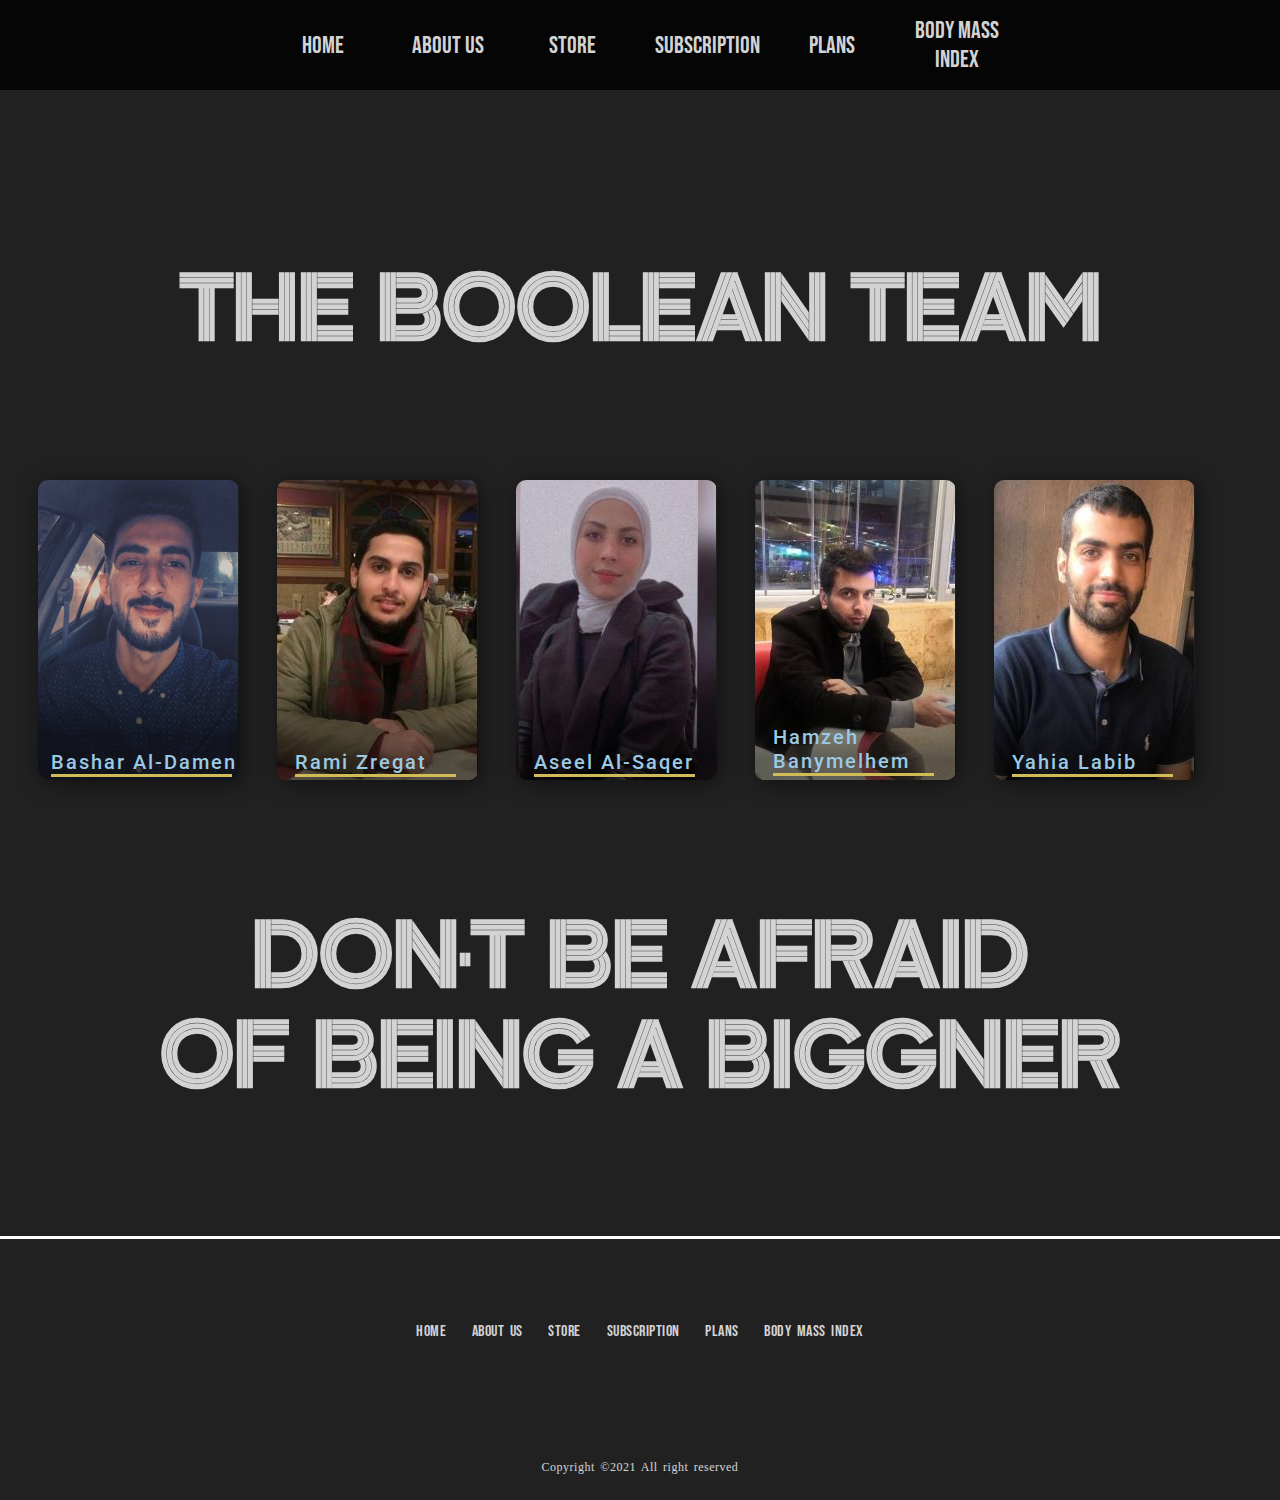
==== pages/about-us.html @ f0849274 "editing about us" ====
<!DOCTYPE html>
<html lang="en">

<head>
    <meta charset="UTF-8">
    <meta http-equiv="X-UA-Compatible" content="IE=edge">
    <meta name="viewport" content="width=device-width, initial-scale=1.0">
    <title>PurePowerGym | Our Team</title>
    <link rel="stylesheet" href="/css/about-us.css">
   <link rel="stylesheet" href="/css/header.css">
   <link rel="stylesheet" href="/css/footer.css">
</head>
<header>
    <nav>
        <ul id="leftUL">
            <li class=navlist><a href="/index.html">HOME</a></li>
            <li class=navlist><a href="#">ABOUT US</a></li>
            <li class=navlist><a href="/pages/store.html">STORE</a></li>
        </ul>
        <a href="/index.html"><img src="https://i.ibb.co/7VNtPp0/color-logo-transparent.png" alt="" id="logoimg"></a>
        <ul id="rightUL">
            <li class=navlist><a href="/pages/Subscriptions.html">SUBSCRIPTION</a></li>
            <li class=navlist><a href="/pages/plans.html">PLANS</a></li>
            <li class=navlist><a href="/pages/BMI.html">BODY MASS INDEX</a></li>

        </ul>
        
    </nav>
</header>

<body>
   <div id="boolean">
     <h5>THE BOOLEAN TEAM</h5>
   </div>
    <main>
        
            <section id="Bashar">
                <div class="blog-card spring-fever">
                    <div class="title-content">
                        <h3>Bashar Al-Damen</h3>
                        <hr />
                        <!-- <div class="intro">Yllamco laboris nisi ut aliquip ex ea commodo.</div> -->
                    </div><!-- /.title-content -->
                    <div class="card-info">
                        Accountant
                    </div><!-- /.card-info -->
                    <div class="utility-info">
                        <ul class="utility-list">
                            <!-- <li class="comments">12</li>
                            <li class="date">03.12.2015</li> -->
                        </ul>
                    </div><!-- /.utility-info -->
                    <!-- overlays -->
                    <div class="gradient-overlay"></div>
                    <div class="color-overlay"></div>
                </div><!-- /.blog-card -->
            </section>
           
        
       
        <section id="Rami">
            <div class="blog-card spring-fever">
                <div class="title-content">
                    <h3>Rami Zregat </h3>
                    <hr />
                    <!-- <div class="intro">Yllamco laboris nisi ut aliquip ex ea commodo.</div> -->
                </div><!-- /.title-content -->
                <div class="card-info">
                    Civil Engineer
                </div><!-- /.card-info -->
                <div class="utility-info">
                    <ul class="utility-list">
                        <!-- <li class="comments">12</li>
                        <li class="date">03.12.2015</li> -->
                    </ul>
                </div><!-- /.utility-info -->
                <!-- overlays -->
                <div class="gradient-overlay"></div>
                <div class="color-overlay"></div>
            </div><!-- /.blog-card -->
        </section>
        <section id="Aseel">
            <div class="blog-card spring-fever">
                <div class="title-content">
                    <h3>Aseel Al-Saqer</h3>
                    <hr />
                    <!-- <div class="intro">Yllamco laboris nisi ut aliquip ex ea commodo.</div> -->
                </div><!-- /.title-content -->
                <div class="card-info">
                   Civil Engineer
                </div><!-- /.card-info -->
                <div class="utility-info">
                    <ul class="utility-list">
                        <!-- <li class="comments">12</li>
                        <li class="date">03.12.2015</li> -->
                    </ul>
                </div><!-- /.utility-info -->
                <!-- overlays -->
                <div class="gradient-overlay"></div>
                <div class="color-overlay"></div>
            </div><!-- /.blog-card -->
        </section>
    
        <section id="Hamzeh">
            <div class="blog-card spring-fever">
                <div class="title-content">
                    <h3 >Hamzeh Banymelhem </h3>
                    <hr />
                    <!-- <div class="intro">Yllamco laboris nisi ut aliquip ex ea commodo.</div> -->
                </div><!-- /.title-content -->
                <div class="card-info">
                   Civil Engineer
                </div><!-- /.card-info -->
                <div class="utility-info">
                    <ul class="utility-list">
                        <!-- <li class="comments">12</li>
                        <li class="date">03.12.2015</li> -->
                    </ul>
                </div><!-- /.utility-info -->
                <!-- overlays -->
                <div class="gradient-overlay"></div>
                <div class="color-overlay"></div>
            </div><!-- /.blog-card -->
        </section>
        <section id="yhyia">
            <div class="blog-card spring-fever">
                <div class="title-content">
                    <h3>Yahia Labib </h3>
                    <hr />
                    <!-- <div class="intro">Yllamco laboris nisi ut aliquip ex ea commodo.</div> -->
                </div><!-- /.title-content -->
                <div class="card-info">
                    Mechanical Engineer
                </div><!-- /.card-info -->
                <div class="utility-info">
                    <ul class="utility-list">
                        <!-- <li class="comments">12</li>
                        <li class="date">03.12.2015</li> -->
                    </ul>
                </div><!-- /.utility-info -->
                <!-- overlays -->
                <div class="gradient-overlay"></div>
                <div class="color-overlay"></div>
            </div><!-- /.blog-card -->
        </section>
  
    </main>
    <div id="quot">
        <h5>DON'T BE AFRAID <br> OF BEING A BIGGNER</h5>
      </div>
      <footer style="border-top: white solid">
        <div id=footercontainer> 
        <span id="logofooter">
            <img src="https://i.ibb.co/rmbsgYD/Small-Logo.png" alt="">
        </span>
        <nav>
            <ul id="FooterNav">
                <li class=footerList><a href="index.html">HOME</a></li>
                <li class=footerList><a href="#">ABOUT US</a></li>
                <li class=footerList><a href="pages/store.html">STORE</a></li>
                
                <li class=footerList><a href="#">SUBSCRIPTION</a></li>
                <li class=footerList><a href="pages/plans.html">PLANS</a></li>
                <li class=footerList><a href="pages/BMI.html">BODY MASS INDEX</a></li>
                
            </ul>

        </nav>
        
        
        
        <div id="Contact">
            <a href="#"><i class="fab fa-pinterest"></i></a>
            <a href="#"><i class="fab fa-facebook-f"></i></a>
            <a href="#"><i class="fab fa-twitter"></i></a>
            <a href="#"><i class="fab fa-youtube"></i></a>
            <a href="#"><i class="fa fa-behance" aria-hidden="true"></i></a>
        </div>
        <img src="https://onclickwebdesign.com/wp-content/uploads/footer-icon.png" alt="" id='smallimg'>
        <div id='copyrights'>Copyright &copy;2021 All right reserved</div>
        </div>
    </footer>
</body>

</html>
---- css/about-us.css ----
@import url(https://fonts.googleapis.com/css?family=Roboto:400,500,700);
@import url(https://fonts.googleapis.com/css?family=Droid+Serif:400,700,400italic,700italic);
@import url('https://fonts.googleapis.com/css2?family=Zen+Tokyo+Zoo&display=swap');
* {
  box-sizing: border-box;
  margin: 0;
  padding: 0;
}


body {
 background-color: #212122;
  display: flex;
  flex-direction: column;
  justify-content: space-around;
  background-repeat: no-repeat;
  text-align: center;
  
  
  
}
#quot {
  font-family: 'Zen Tokyo Zoo', cursive;
  font-size: 100px;
  margin-top: 10%;
  margin-bottom: 10%;
  color: lightgrey;
  
}
#boolean{
  width: 100%;
  height: 338px;
  font-family: 'Zen Tokyo Zoo', cursive;
  position: absolute;
 color: lightgrey;
  margin-bottom: 50%;

  font-size: 100px;
  
}
main {
  display: flex;
  justify-content: space-evenly;
  /* flex-direction: column; */
  align-items: center;
  flex-wrap: nowrap;
  margin-top: 30%;
}
.blog-card {
  width: 201px;
  height: 300px;
  /* position: absolute; */
  top: 50%;
  left: 50%;
  margin: -250px 0 0 -175px;
  overflow: hidden;
  border-radius: 10px;
  box-shadow: 3px 3px 20px rgba(0, 0, 0, 0.5);
  text-align: center;
  background-repeat: no-repeat;
}

#Aseel .blog-card.spring-fever {
  background-image: url(/Image/Aseel.jpg) ;
  
}
#yhyia .blog-card.spring-fever {
  background-image: url(/Image/Yhyia.jpg) ;
  
}
#Rami .blog-card.spring-fever {
  background-image: url(/Image/Rami.jpg) ;
  
}
#Hamzeh .blog-card.spring-fever {
  background-image: url(/Image/hamzeh.jpg) ;
  
}
#Bashar .blog-card.spring-fever {
  background-image: url(/Image/Bashar.png) ;
  
}
.blog-card .color-overlay {
  /* Rectangle 11: */
  background: rgba(84, 104, 110, 0.4);
  width: 350px;
  height: 500px;
  /* position: absolute; */
  z-index: 10;
  top: 0;
  left: 0;
  transition: background 0.3s cubic-bezier(0.33, 0.66, 0.66, 1);
}
.blog-card .gradient-overlay {
  /* bg-gradient: */
  background-image: -webkit-linear-gradient(rgba(0, 0, 0, 0) 0%, rgba(0, 0, 0, 0.6) 21%);
  background-image: -moz-linear-gradient(rgba(0, 0, 0, 0) 0%, rgba(0, 0, 0, 0.6) 21%);
  background-image: -o-linear-gradient(rgba(0, 0, 0, 0) 0%, rgba(0, 0, 0, 0.6) 21%);
  background-image: linear-gradient(rgba(0, 0, 0, 0) 0%, rgba(0, 0, 0, 0.6) 21%);
  width: 350px;
  height: 500px;
  /* position: absolute; */
  top: 350px;
  left: 0;
  z-index: 15;
}
.blog-card:hover .card-info {
  opacity: 1;
  bottom: 120px;
}
.blog-card:hover .color-overlay {
  background: rgba(84, 104, 110, 0.8);
}
#Hamzeh .title-content {
  text-align: left;
  margin: 45px 0 0 0;
  position: relative;
  z-index: 20;
  width: 100%;
  top: 200px;
  left: 18px;
}
#Bashar .title-content{
  text-align: left;
    margin: 70px 0 0 0;
    position: relative;
    z-index: 20;
    width: 100%;
    top: 200px;
    left: 13px;

}
.title-content {
    text-align: left;
    margin: 70px 0 0 0;
    position: relative;
    z-index: 20;
    width: 100%;
    top: 200px;
    left: 18px;
}

h3 {
  font-size: 20px;
  font-weight: 500;
  letter-spacing: 2px;
  color: #9CC9E3;
  font-family: "Roboto", sans-serif;
  margin-bottom: 0;
}
#Bashar hr {
  width: 90%;
  height: 3px;
  
  border: 0;
  background: #D0BB57;
}
hr {
    width: 80%;
    height: 3px;
    
    border: 0;
    background: #D0BB57;
}

.intro {
  width: 170px;
  margin: 0 auto;
  color: #DCE3E7;
  font-family: "Droid Serif", serif;
  font-size: 13px;
  font-style: italic;
  line-height: 18px;
}

.card-info {
    width: 100%;
    position: relative;
    bottom: 100px;
    left: 0;
    top: 110px;
    margin: 0 auto;
    padding: 0 50px;
    color: #DCE3E7;
    font-family: "Droid Serif", serif;
    font-style: 16px;
    line-height: 24px;
    z-index: 20;
    opacity: 0;
    transition: bottom 0.3s, opacity 0.3s cubic-bezier(0.33, 0.66, 0.66, 1);
}

.utility-info {
  /* position: absolute; */
  bottom: 0px;
  left: 0;
  z-index: 20;
}

.utility-list {
  list-style-type: none;
  margin: 0 0 30px 20px;
  padding: 0;
  width: 100%;
}
.utility-list li {
  margin: 0 15px 0 0;
  padding: 0 0 0 22px;
  display: inline-block;
  color: #DCE3E7;
  font-family: "Roboto", sans-serif;
}
.utility-list li.comments {
  background: url(https://s3-us-west-2.amazonaws.com/s.cdpn.io/1765/icon-chat.svg) no-repeat 0 0.1em;
}
.utility-list li.date {
  background: url(https://s3-us-west-2.amazonaws.com/s.cdpn.io/1765/icon-calendar.svg) no-repeat 0 0.1em;
}


section{
   margin-top: 20%;
   margin-left: 10%;

}
/* .upper {
    display: flex;
    justify-content: space-between;
}
.lower {
    display: flex;
    justify-content: space-between;
}
.middle {
    margin-left: 43%;
} */
---- css/header.css ----
@import url('https://fonts.googleapis.com/css2?family=Bebas+Neue&display=swap');


*{
    box-sizing: border-box;
}

body {
    margin: 0 auto;
}

header {
    top: 0px;
    z-index: 7;
    display: grid;
    width: 100%;
    height: 90px;
    background-color: rgb(0 0 0 / 85%);
}

header nav {
    display: flex;
    flex-direction: row;
    align-items: center;
    justify-content: center;
    height: inherit;
    
}
a{
    text-decoration: none;
    color: lightgray;
}


ul#leftUL {
    display: flex;
    margin: 0 0;
    padding: 0 0;
    align-items: center;
    justify-content: space-evenly;
    width: 30%;
    flex-direction: row;
    height: inherit;
}


ul#rightUL {
    display: flex;
    margin: 0 0;
    padding: 0 0;
    align-items: center;
    justify-content: space-evenly;
    width: 30%;
    flex-direction: row;
    height: inherit;
}




nav #logoimg {
    width: 264px;
    filter: drop-shadow(1px 3px 3px black);
}

li.navlist {
    list-style: none;
    text-align: center;
    font-family: 'Bebas Neue', cursive;
    font-size: x-large;
    color: lightgray;
    width: inherit;
    height: inherit;
    display: flex;
    flex-direction: column;
    justify-content: center;
}

li.navlist:hover{
    background: linear-gradient(to bottom, #26b0cc 0%,#26b0cc 0%,#134a63 0%,#134a63 0%,#207cca 100%,#207cca 100%,#7db9e8 100%);
    border-right: solid rgba(54, 121, 165, 0.62);
    border-left: solid rgba(54, 121, 165, 0.62);
}
---- css/footer.css ----
@import url('https://fonts.googleapis.com/css2?family=Bebas+Neue&display=swap');

footer {
    background: url('https://i.ibb.co/j3DGRhm/footer-bg.jpg') top center no-repeat;
    background-size: cover;
    padding-bottom: 2rem;
    text-align: center;
    padding: 5% 0 2% 0%;
}

#footercontainer{
    max-width: 39%;
    margin: 0 auto;
}

#logofooter img {
    width: 200px;
    filter: drop-shadow(2px 1px 2px black);
    margin-bottom: 3%;
}

/*  */
ul#FooterNav {
    display: flex;
    flex-direction: row;
    align-items: center;

    justify-content: space-evenly;
}

li.footerList {
    list-style: none;
    font-family: 'Bebas Neue', cursive;
    letter-spacing: 0.5px;
    word-spacing: 2px;

}  

#FooterNav.footerList a{
    color: lightgray;
    width: 50%;
    
}
/*  */

div#Contact2 {
    display: flex;
    flex-direction: column;
    align-items: center;
   
}

/*  */
#Contact {
    display: flex;
    align-items: center;
    flex-direction: row;
    justify-content: center;
    margin-top: 13%;
}
#Contact i {
    width: 2%;
    margin: 20px 8  px 10px 8px;
    color: lightgray;
    filter: drop-shadow(2px 4px 8px black);
}

#Contact a{
    margin: 0 4%;
}
#smallimg {
    margin: 5% 0;
}
#copyrights {
    color: #fff;
    opacity: 0.8;
    font-size: 12px;
    word-spacing: 2px;
    margin: 0 0.5rem;
    letter-spacing: 0.5px;
}
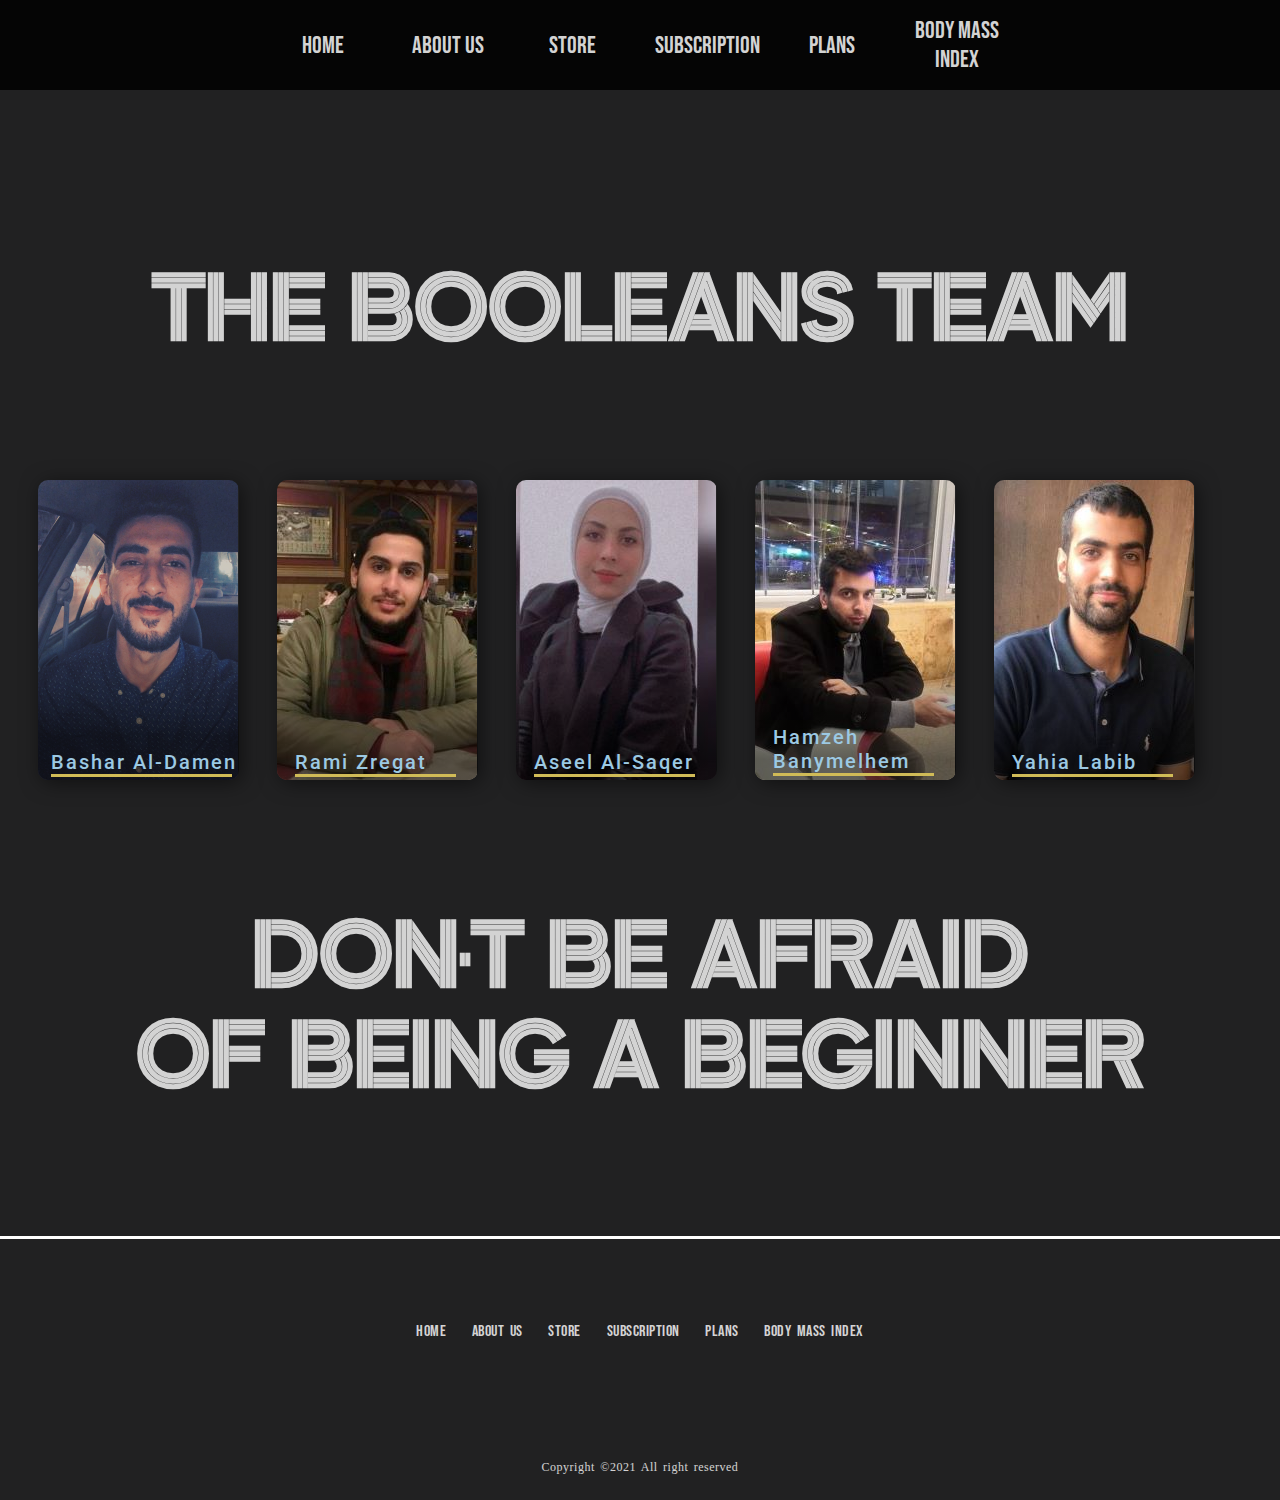
==== commit d13997d1: "editing" ====
--- a/pages/about-us.html
+++ b/pages/about-us.html
@@ -13,16 +13,16 @@
 <header>
     <nav>
         <ul id="leftUL">
-            <li class=navlist><a href="/index.html">HOME</a></li>
-            <li class=navlist><a href="#">ABOUT US</a></li>
-            <li class=navlist><a href="/pages/store.html">STORE</a></li>
+            <li class=navlist><a href="../index.html">HOME</a></li>
+            <li class=navlist><a href="about-us.html">ABOUT US</a></li>
+            <li class=navlist><a href="store.html">STORE</a></li>
         </ul>
-        <a href="/index.html"><img src="https://i.ibb.co/7VNtPp0/color-logo-transparent.png" alt="" id="logoimg"></a>
+        <a href="/index.html"><img src="https://i.ibb.co/7VNtPp0/color-logo-transparent.png" alt=""
+                id="logoimg"></a>
         <ul id="rightUL">
-            <li class=navlist><a href="/pages/Subscriptions.html">SUBSCRIPTION</a></li>
-            <li class=navlist><a href="/pages/plans.html">PLANS</a></li>
-            <li class=navlist><a href="/pages/BMI.html">BODY MASS INDEX</a></li>
-
+            <li class=navlist><a href="Subscriptions.html">SUBSCRIPTION</a></li>
+            <li class=navlist><a href="plans.html">PLANS</a></li>
+            <li class=navlist><a href="BMI.html">BODY MASS INDEX</a></li>
         </ul>
         
     </nav>
@@ -30,7 +30,7 @@
 
 <body>
    <div id="boolean">
-     <h5>THE BOOLEAN TEAM</h5>
+     <h5>THE BOOLEANS TEAM</h5>
    </div>
     <main>
         
@@ -146,7 +146,7 @@
   
     </main>
     <div id="quot">
-        <h5>DON'T BE AFRAID <br> OF BEING A BIGGNER</h5>
+        <h5>DON'T BE AFRAID <br> OF BEING A BEGINNER</h5>
       </div>
       <footer style="border-top: white solid">
         <div id=footercontainer> 
@@ -155,13 +155,13 @@
         </span>
         <nav>
             <ul id="FooterNav">
-                <li class=footerList><a href="index.html">HOME</a></li>
-                <li class=footerList><a href="#">ABOUT US</a></li>
-                <li class=footerList><a href="pages/store.html">STORE</a></li>
+                <li class=footerList><a href="../index.html">HOME</a></li>
+                <li class=footerList><a href="about-us.html">ABOUT US</a></li>
+                <li class=footerList><a href="store.html">STORE</a></li>
                 
-                <li class=footerList><a href="#">SUBSCRIPTION</a></li>
-                <li class=footerList><a href="pages/plans.html">PLANS</a></li>
-                <li class=footerList><a href="pages/BMI.html">BODY MASS INDEX</a></li>
+                <li class=footerList><a href="Subscriptions.html">SUBSCRIPTION</a></li>
+                <li class=footerList><a href="plans.html">PLANS</a></li>
+                <li class=footerList><a href="BMI.html">BODY MASS INDEX</a></li>
                 
             </ul>
 
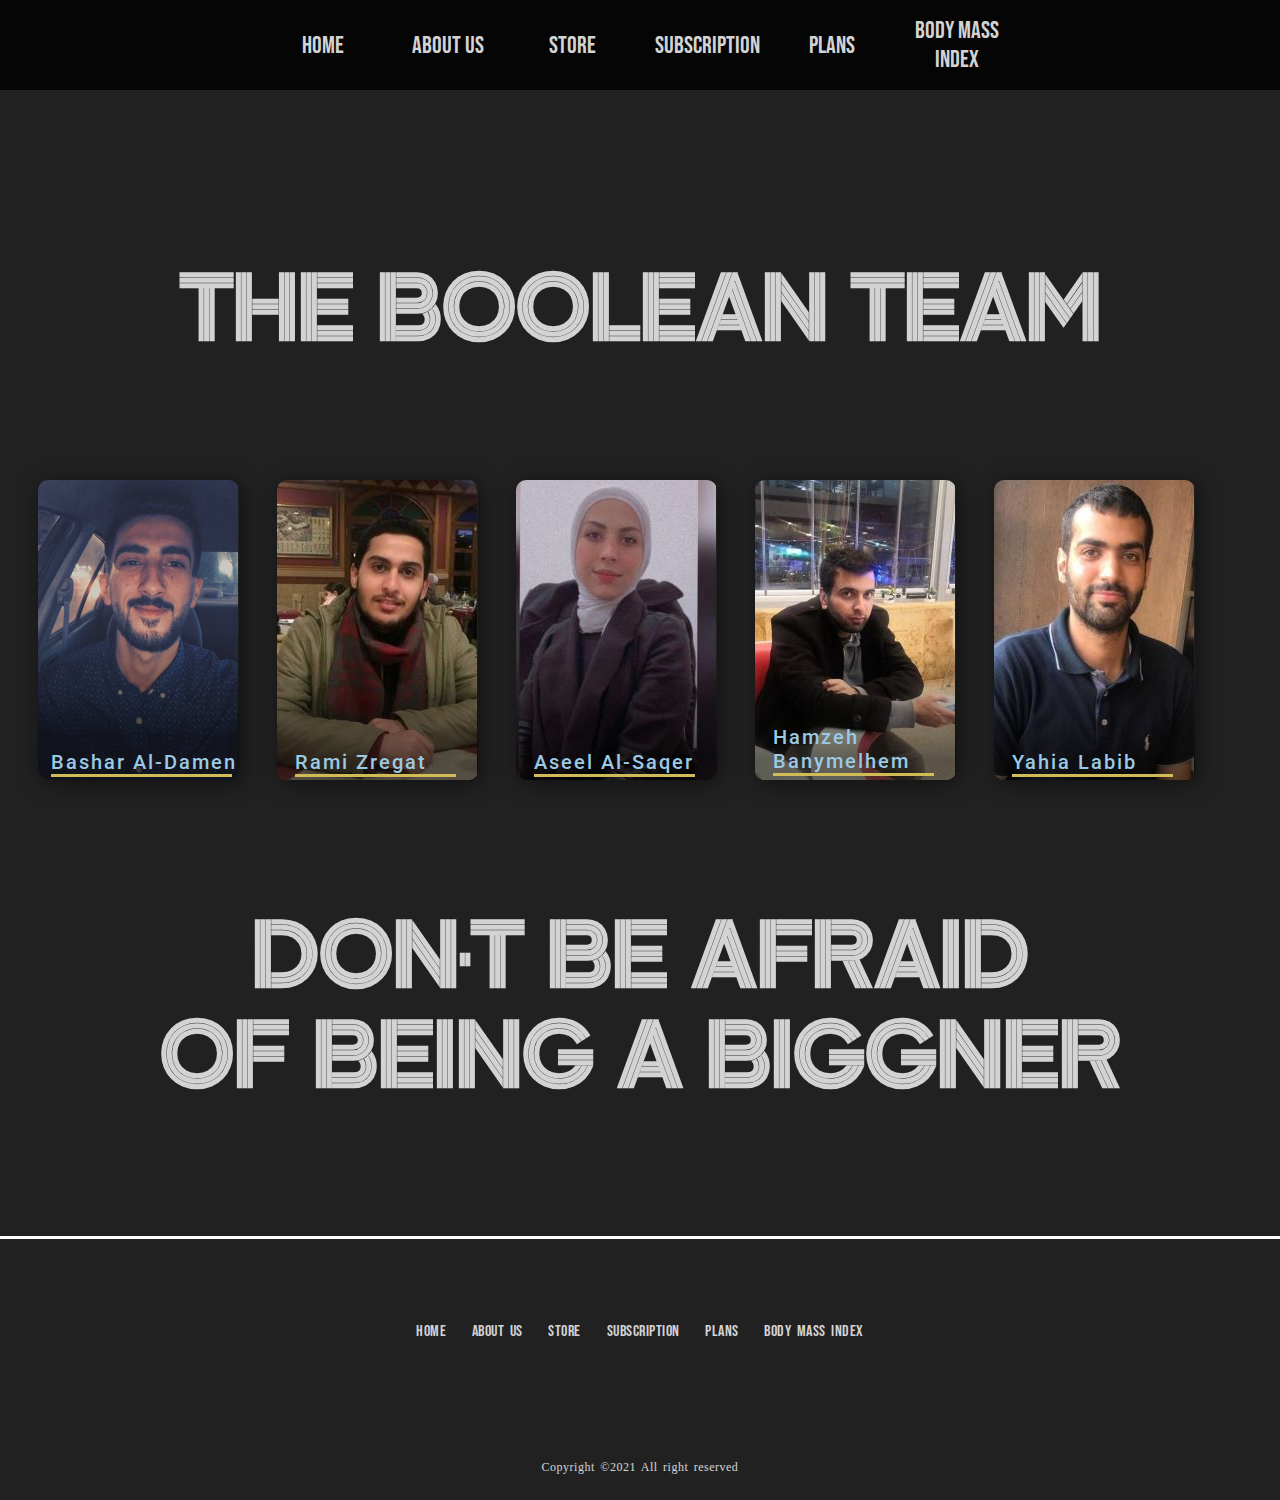
==== commit 3fbb8d14: "Merge pull request #73 from TheBooleans/staging" ====
--- a/pages/about-us.html
+++ b/pages/about-us.html
@@ -14,7 +14,7 @@
     <nav>
         <ul id="leftUL">
             <li class=navlist><a href="../index.html">HOME</a></li>
-            <li class=navlist><a href="about-us.html">ABOUT US</a></li>
+            <li class=navlist><a href="pages/about-us.html">ABOUT US</a></li>
             <li class=navlist><a href="store.html">STORE</a></li>
         </ul>
         <a href="/index.html"><img src="https://i.ibb.co/7VNtPp0/color-logo-transparent.png" alt=""
@@ -30,7 +30,7 @@
 
 <body>
    <div id="boolean">
-     <h5>THE BOOLEANS TEAM</h5>
+     <h5>THE BOOLEAN TEAM</h5>
    </div>
     <main>
         
@@ -146,7 +146,7 @@
   
     </main>
     <div id="quot">
-        <h5>DON'T BE AFRAID <br> OF BEING A BEGINNER</h5>
+        <h5>DON'T BE AFRAID <br> OF BEING A BIGGNER</h5>
       </div>
       <footer style="border-top: white solid">
         <div id=footercontainer> 
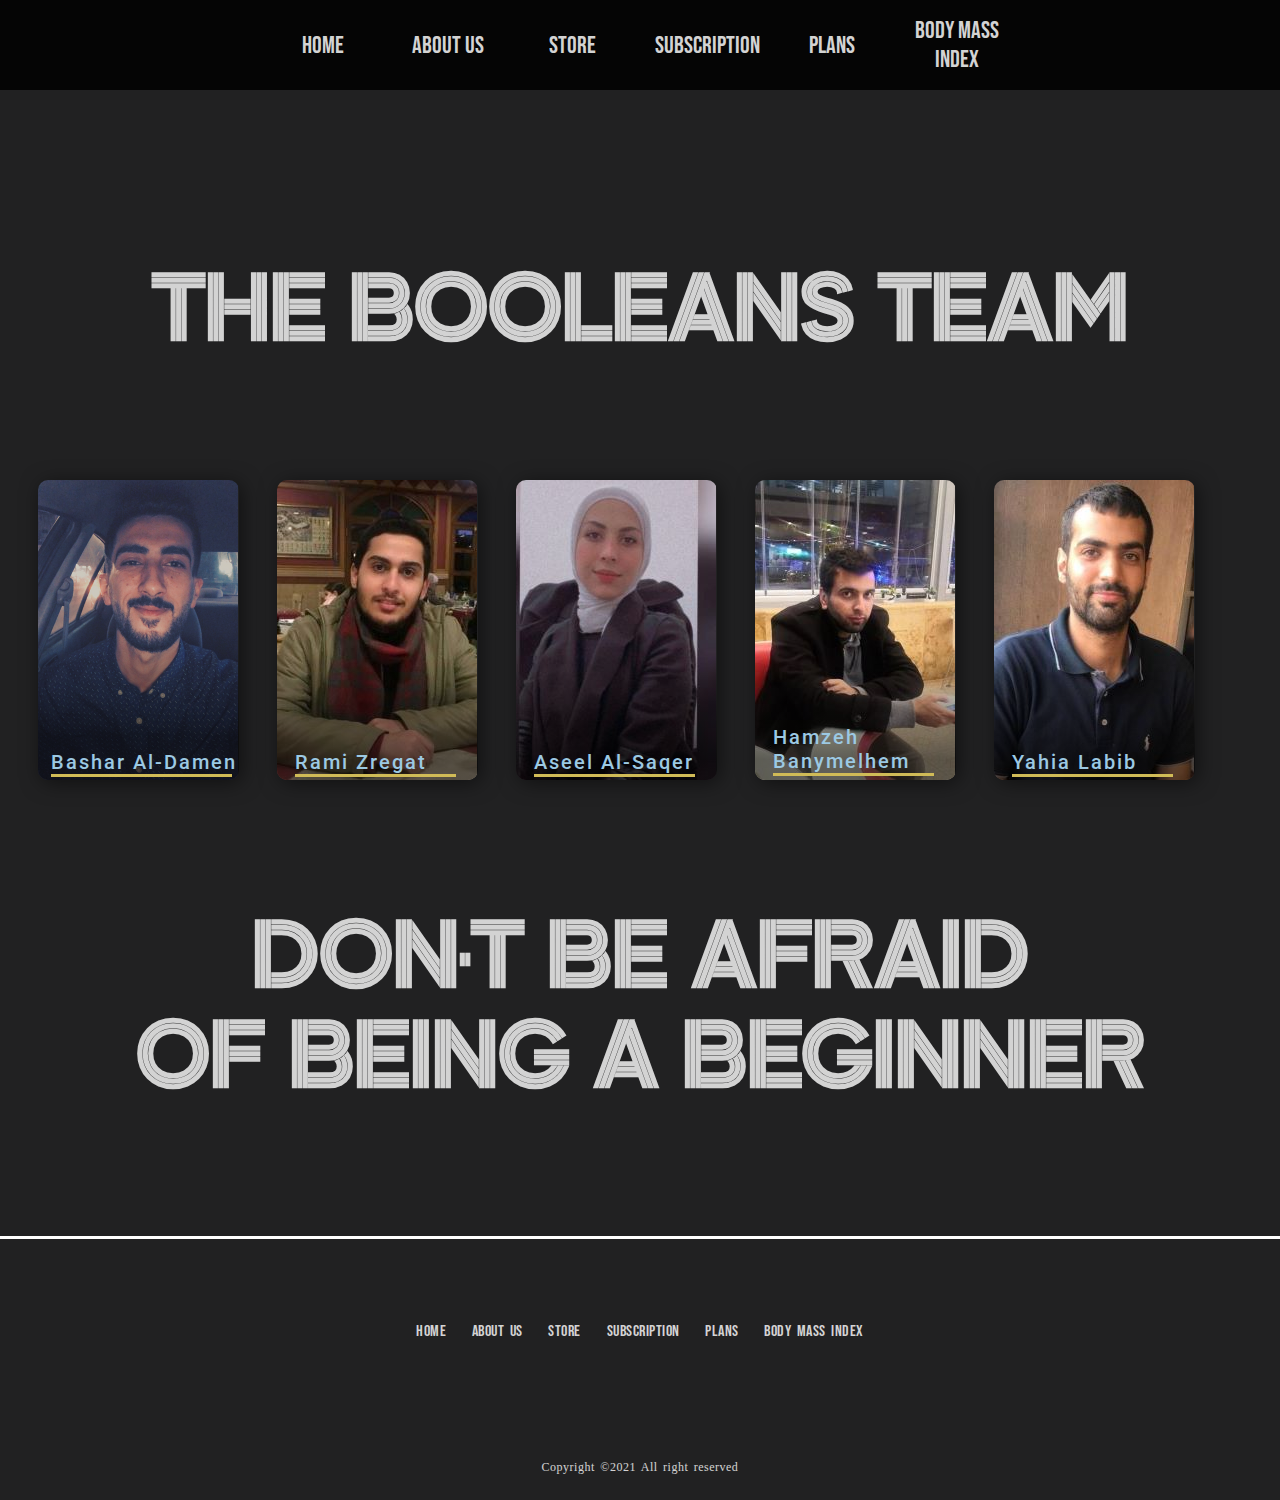
==== commit d67adcd9: "Merge pull request #74 from TheBooleans/ramibranch" ====
--- a/pages/about-us.html
+++ b/pages/about-us.html
@@ -14,7 +14,7 @@
     <nav>
         <ul id="leftUL">
             <li class=navlist><a href="../index.html">HOME</a></li>
-            <li class=navlist><a href="pages/about-us.html">ABOUT US</a></li>
+            <li class=navlist><a href="about-us.html">ABOUT US</a></li>
             <li class=navlist><a href="store.html">STORE</a></li>
         </ul>
         <a href="/index.html"><img src="https://i.ibb.co/7VNtPp0/color-logo-transparent.png" alt=""
@@ -30,7 +30,7 @@
 
 <body>
    <div id="boolean">
-     <h5>THE BOOLEAN TEAM</h5>
+     <h5>THE BOOLEANS TEAM</h5>
    </div>
     <main>
         
@@ -146,7 +146,7 @@
   
     </main>
     <div id="quot">
-        <h5>DON'T BE AFRAID <br> OF BEING A BIGGNER</h5>
+        <h5>DON'T BE AFRAID <br> OF BEING A BEGINNER</h5>
       </div>
       <footer style="border-top: white solid">
         <div id=footercontainer> 
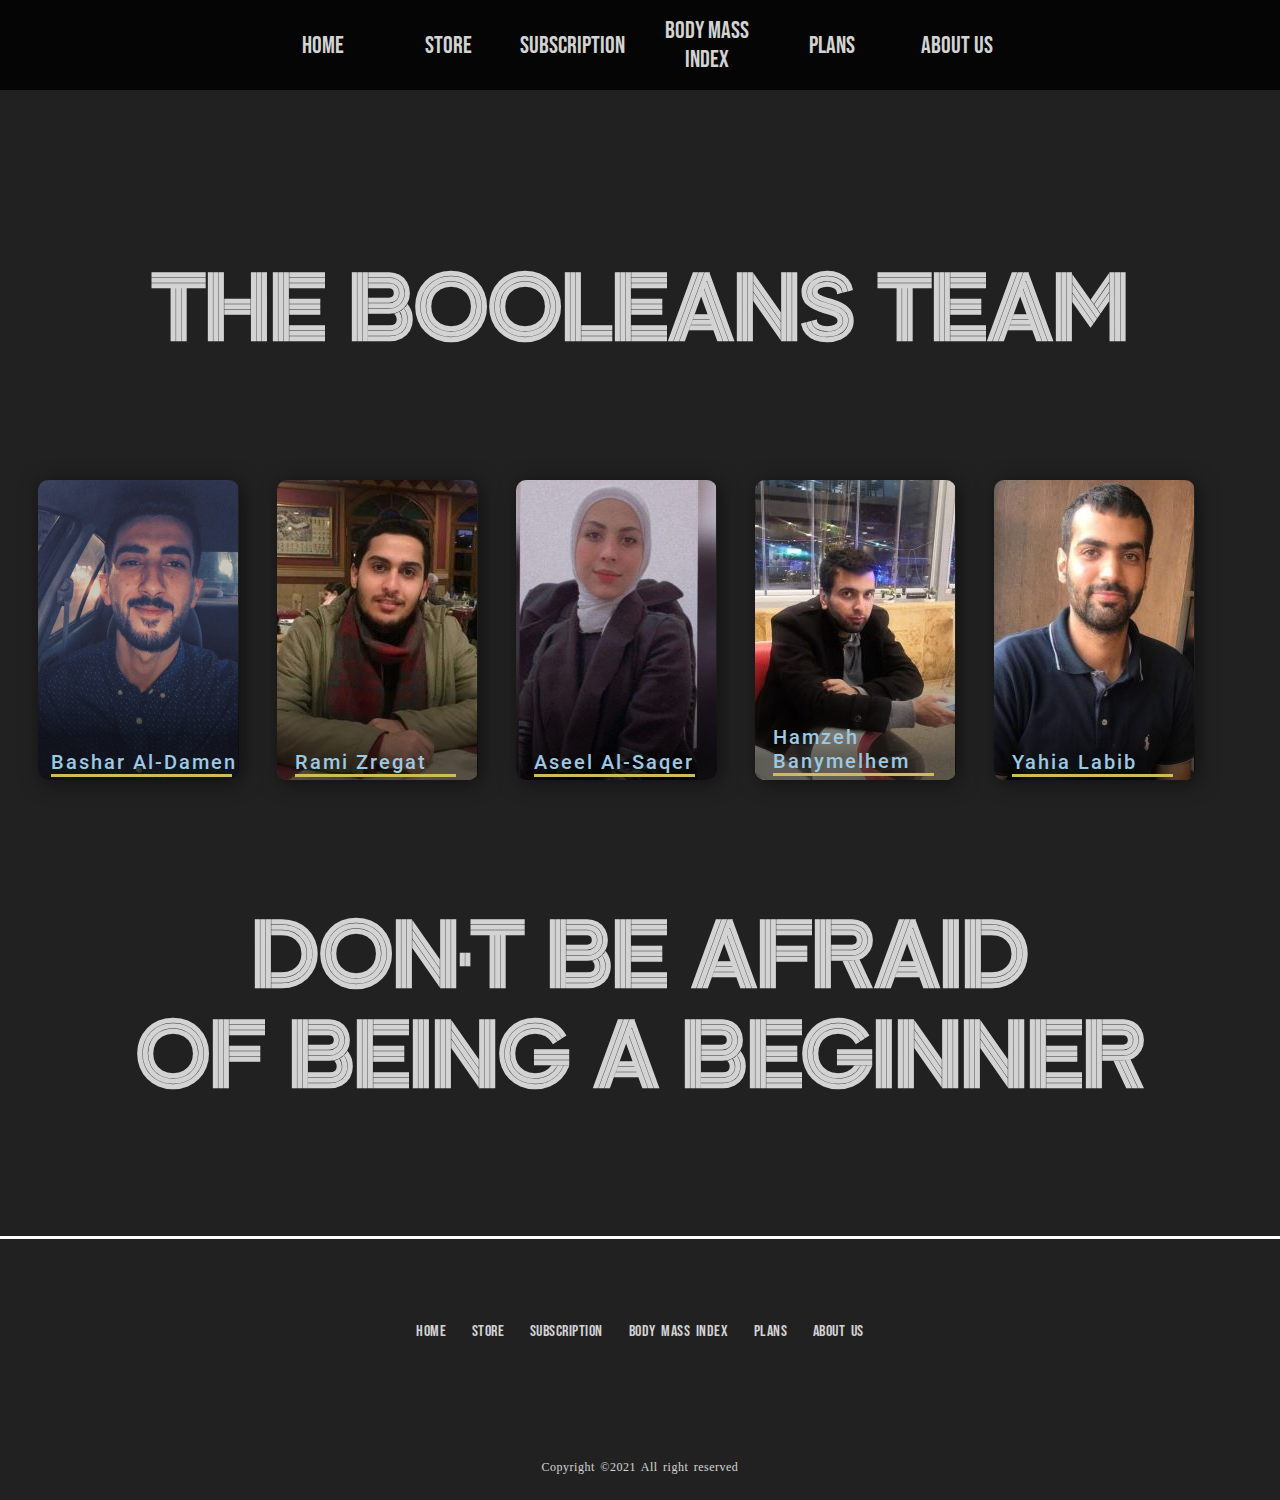
==== commit f38b6598: "fixing" ====
--- a/pages/about-us.html
+++ b/pages/about-us.html
@@ -6,23 +6,25 @@
     <meta http-equiv="X-UA-Compatible" content="IE=edge">
     <meta name="viewport" content="width=device-width, initial-scale=1.0">
     <title>PurePowerGym | Our Team</title>
-    <link rel="stylesheet" href="/css/about-us.css">
-   <link rel="stylesheet" href="/css/header.css">
-   <link rel="stylesheet" href="/css/footer.css">
+    <link rel="stylesheet" href="../css/about-us.css">
+   <link rel="stylesheet" href="../css/header.css">
+   <link rel="stylesheet" href="../css/footer.css">
 </head>
 <header>
     <nav>
         <ul id="leftUL">
             <li class=navlist><a href="../index.html">HOME</a></li>
-            <li class=navlist><a href="about-us.html">ABOUT US</a></li>
             <li class=navlist><a href="store.html">STORE</a></li>
+            <li class=navlist><a href="Subscriptions.html">SUBSCRIPTION</a></li>
+
         </ul>
         <a href="/index.html"><img src="https://i.ibb.co/7VNtPp0/color-logo-transparent.png" alt=""
                 id="logoimg"></a>
         <ul id="rightUL">
-            <li class=navlist><a href="Subscriptions.html">SUBSCRIPTION</a></li>
+            
+            <li class=navlist><a href="BMI.html">BODY MASS INDEX</a></li>
             <li class=navlist><a href="plans.html">PLANS</a></li>
-            <li class=navlist><a href="BMI.html">BODY MASS INDEX</a></li>
+            <li class=navlist><a href="about-us.html">ABOUT US</a></li>
         </ul>
         
     </nav>
@@ -156,12 +158,11 @@
         <nav>
             <ul id="FooterNav">
                 <li class=footerList><a href="../index.html">HOME</a></li>
+                <li class=footerList><a href="store.html">STORE</a></li>
+                <li class=footerList><a href="Subscriptions.html">SUBSCRIPTION</a></li>
+                <li class=footerList><a href="BMI.html">BODY MASS INDEX</a></li>
+                <li class=footerList><a href="plans.html">PLANS</a></li>
                 <li class=footerList><a href="about-us.html">ABOUT US</a></li>
-                <li class=footerList><a href="store.html">STORE</a></li>
-                
-                <li class=footerList><a href="Subscriptions.html">SUBSCRIPTION</a></li>
-                <li class=footerList><a href="plans.html">PLANS</a></li>
-                <li class=footerList><a href="BMI.html">BODY MASS INDEX</a></li>
                 
             </ul>
 
--- a/css/about-us.css
+++ b/css/about-us.css
@@ -61,23 +61,23 @@
 }
 
 #Aseel .blog-card.spring-fever {
-  background-image: url(/Image/Aseel.jpg) ;
+  background-image: url(../Image/Aseel.jpg) ;
   
 }
 #yhyia .blog-card.spring-fever {
-  background-image: url(/Image/Yhyia.jpg) ;
+  background-image: url(../Image/Yhyia.jpg) ;
   
 }
 #Rami .blog-card.spring-fever {
-  background-image: url(/Image/Rami.jpg) ;
+  background-image: url(../Image/Rami.jpg) ;
   
 }
 #Hamzeh .blog-card.spring-fever {
-  background-image: url(/Image/hamzeh.jpg) ;
+  background-image: url(../Image/hamzeh.jpg) ;
   
 }
 #Bashar .blog-card.spring-fever {
-  background-image: url(/Image/Bashar.png) ;
+  background-image: url(../Image/Bashar.png) ;
   
 }
 .blog-card .color-overlay {
